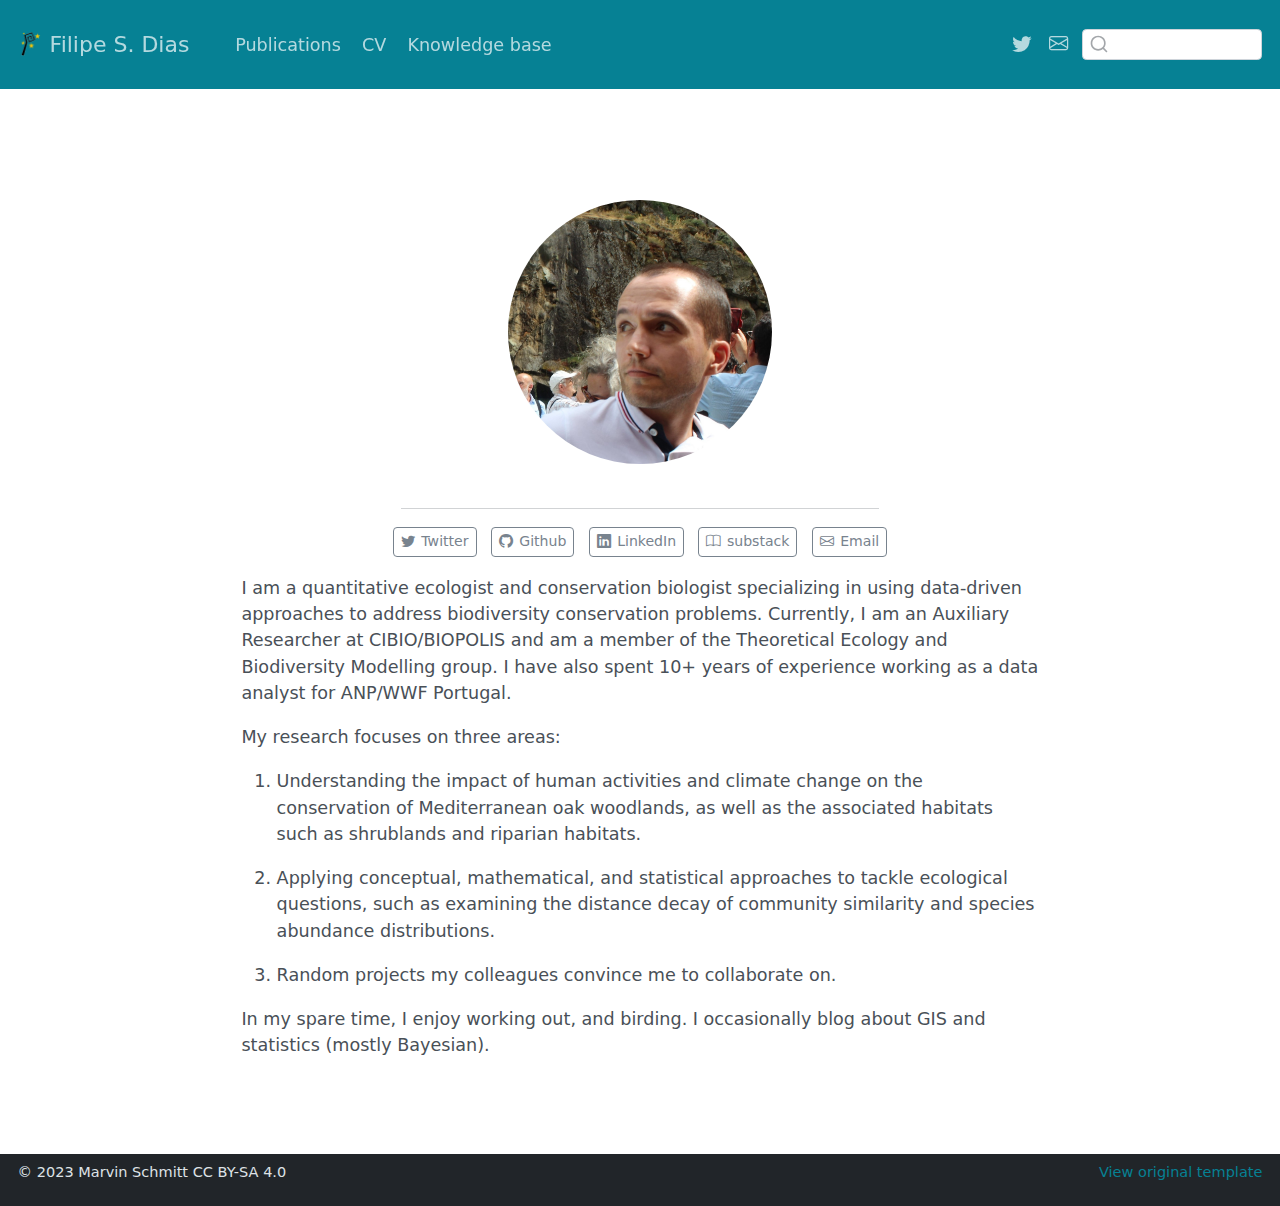
==== docs/index.html @ 43984ac6 "Add files via upload" ====
<!DOCTYPE html>
<html xmlns="http://www.w3.org/1999/xhtml" lang="en" xml:lang="en"><head>

<meta charset="utf-8">
<meta name="generator" content="quarto-1.3.450">

<meta name="viewport" content="width=device-width, initial-scale=1.0, user-scalable=yes">


<title>Filipe S. Dias</title>
<style>
code{white-space: pre-wrap;}
span.smallcaps{font-variant: small-caps;}
div.columns{display: flex; gap: min(4vw, 1.5em);}
div.column{flex: auto; overflow-x: auto;}
div.hanging-indent{margin-left: 1.5em; text-indent: -1.5em;}
ul.task-list{list-style: none;}
ul.task-list li input[type="checkbox"] {
  width: 0.8em;
  margin: 0 0.8em 0.2em -1em; /* quarto-specific, see https://github.com/quarto-dev/quarto-cli/issues/4556 */ 
  vertical-align: middle;
}
</style>


<script src="site_libs/quarto-nav/quarto-nav.js"></script>
<script src="site_libs/clipboard/clipboard.min.js"></script>
<script src="site_libs/quarto-search/autocomplete.umd.js"></script>
<script src="site_libs/quarto-search/fuse.min.js"></script>
<script src="site_libs/quarto-search/quarto-search.js"></script>
<meta name="quarto:offset" content="./">
<link href="./img/favicon.png" rel="icon" type="image/png">
<script src="site_libs/quarto-html/quarto.js"></script>
<script src="site_libs/quarto-html/popper.min.js"></script>
<script src="site_libs/quarto-html/tippy.umd.min.js"></script>
<link href="site_libs/quarto-html/tippy.css" rel="stylesheet">
<link href="site_libs/quarto-html/quarto-syntax-highlighting.css" rel="stylesheet" id="quarto-text-highlighting-styles">
<script src="site_libs/bootstrap/bootstrap.min.js"></script>
<link href="site_libs/bootstrap/bootstrap-icons.css" rel="stylesheet">
<link href="site_libs/bootstrap/bootstrap.min.css" rel="stylesheet" id="quarto-bootstrap" data-mode="light">
<script id="quarto-search-options" type="application/json">{
  "location": "navbar",
  "copy-button": false,
  "collapse-after": 3,
  "panel-placement": "end",
  "type": "textbox",
  "limit": 20,
  "language": {
    "search-no-results-text": "No results",
    "search-matching-documents-text": "matching documents",
    "search-copy-link-title": "Copy link to search",
    "search-hide-matches-text": "Hide additional matches",
    "search-more-match-text": "more match in this document",
    "search-more-matches-text": "more matches in this document",
    "search-clear-button-title": "Clear",
    "search-detached-cancel-button-title": "Cancel",
    "search-submit-button-title": "Submit",
    "search-label": "Search"
  }
}</script>


</head>

<body class="nav-fixed fullcontent">

<div id="quarto-search-results"></div>
  <header id="quarto-header" class="headroom fixed-top">
    <nav class="navbar navbar-expand-lg navbar-dark ">
      <div class="navbar-container container-fluid">
      <div class="navbar-brand-container">
    <a href="./index.html" class="navbar-brand navbar-brand-logo">
    <img src="./img/logo.png" alt="" class="navbar-logo">
    </a>
    <a class="navbar-brand" href="./index.html">
    <span class="navbar-title">Filipe S. Dias</span>
    </a>
  </div>
            <div id="quarto-search" class="" title="Search"></div>
          <button class="navbar-toggler" type="button" data-bs-toggle="collapse" data-bs-target="#navbarCollapse" aria-controls="navbarCollapse" aria-expanded="false" aria-label="Toggle navigation" onclick="if (window.quartoToggleHeadroom) { window.quartoToggleHeadroom(); }">
  <span class="navbar-toggler-icon"></span>
</button>
          <div class="collapse navbar-collapse" id="navbarCollapse">
            <ul class="navbar-nav navbar-nav-scroll me-auto">
  <li class="nav-item">
    <a class="nav-link" href="./publications/index_publications.html" rel="" target="">
 <span class="menu-text">Publications</span></a>
  </li>  
  <li class="nav-item">
    <a class="nav-link" href="./cv/index_cv.html" rel="" target="">
 <span class="menu-text">CV</span></a>
  </li>  
  <li class="nav-item">
    <a class="nav-link" href="./knowledge_base/index_kb.html" rel="" target="">
 <span class="menu-text">Knowledge base</span></a>
  </li>  
</ul>
            <ul class="navbar-nav navbar-nav-scroll ms-auto">
  <li class="nav-item compact">
    <a class="nav-link" href="https://twitter.com/fsdias8" rel="" target=""><i class="bi bi-twitter" role="img">
</i> 
 <span class="menu-text"></span></a>
  </li>  
  <li class="nav-item compact">
    <a class="nav-link" href="mailto:fsdias@gmx.com" rel="" target=""><i class="bi bi-envelope" role="img" aria-label="email">
</i> 
 <span class="menu-text"></span></a>
  </li>  
</ul>
            <div class="quarto-navbar-tools">
</div>
          </div> <!-- /navcollapse -->
      </div> <!-- /container-fluid -->
    </nav>
</header>
<!-- content -->
<div id="quarto-content" class="quarto-container page-columns page-rows-contents page-layout-article page-navbar">
<!-- sidebar -->
<!-- margin-sidebar -->
    
<!-- main -->
<main class="content" id="quarto-document-content">



<div class="quarto-about-jolla">
  <img src="img/profile.jpg" class="about-image
  round " style="height: 15em; width: 15em;">
 <div id="about-block">
</div> 
  <hr class="about-sep">
   <div class="about-links">
  <a href="https://twitter.com/fsdias8" class="about-link" rel="" target="">
    <i class="bi bi-twitter"></i>
     <span class="about-link-text">Twitter</span>
  </a>
  <a href="https://github.com/fsdias" class="about-link" rel="" target="">
    <i class="bi bi-github"></i>
     <span class="about-link-text">Github</span>
  </a>
  <a href="https://www.linkedin.com/in/filipe-dias-18063463/" class="about-link" rel="" target="">
    <i class="bi bi-linkedin"></i>
     <span class="about-link-text">LinkedIn</span>
  </a>
  <a href="https://filipesdias.substack.com/" class="about-link" rel="" target="">
    <i class="bi bi-book"></i>
     <span class="about-link-text">substack</span>
  </a>
  <a href="mailto:fsdias@gmx.com" class="about-link" rel="" target="">
    <i class="bi bi-envelope"></i>
     <span class="about-link-text">Email</span>
  </a>
</div>
</div>

<p>I am a quantitative ecologist and conservation biologist specializing in using data-driven approaches to address biodiversity conservation problems. Currently, I am an Auxiliary Researcher at CIBIO/BIOPOLIS and am a member of the Theoretical Ecology and Biodiversity Modelling group. I have also spent 10+ years of experience working as a data analyst for ANP/WWF Portugal.</p>
<p>My research focuses on three areas:</p>
<ol type="1">
<li><p>Understanding the impact of human activities and climate change on the conservation of Mediterranean oak woodlands, as well as the associated habitats such as shrublands and riparian habitats.</p></li>
<li><p>Applying conceptual, mathematical, and statistical approaches to tackle ecological questions, such as examining the distance decay of community similarity and species abundance distributions.</p></li>
<li><p>Random projects my colleagues convince me to collaborate on.</p></li>
</ol>
<p>In my spare time, I enjoy working out, and birding. I occasionally blog about GIS and statistics (mostly Bayesian).</p>




</main> <!-- /main -->
<script id="quarto-html-after-body" type="application/javascript">
window.document.addEventListener("DOMContentLoaded", function (event) {
  const toggleBodyColorMode = (bsSheetEl) => {
    const mode = bsSheetEl.getAttribute("data-mode");
    const bodyEl = window.document.querySelector("body");
    if (mode === "dark") {
      bodyEl.classList.add("quarto-dark");
      bodyEl.classList.remove("quarto-light");
    } else {
      bodyEl.classList.add("quarto-light");
      bodyEl.classList.remove("quarto-dark");
    }
  }
  const toggleBodyColorPrimary = () => {
    const bsSheetEl = window.document.querySelector("link#quarto-bootstrap");
    if (bsSheetEl) {
      toggleBodyColorMode(bsSheetEl);
    }
  }
  toggleBodyColorPrimary();  
  const isCodeAnnotation = (el) => {
    for (const clz of el.classList) {
      if (clz.startsWith('code-annotation-')) {                     
        return true;
      }
    }
    return false;
  }
  const clipboard = new window.ClipboardJS('.code-copy-button', {
    text: function(trigger) {
      const codeEl = trigger.previousElementSibling.cloneNode(true);
      for (const childEl of codeEl.children) {
        if (isCodeAnnotation(childEl)) {
          childEl.remove();
        }
      }
      return codeEl.innerText;
    }
  });
  clipboard.on('success', function(e) {
    // button target
    const button = e.trigger;
    // don't keep focus
    button.blur();
    // flash "checked"
    button.classList.add('code-copy-button-checked');
    var currentTitle = button.getAttribute("title");
    button.setAttribute("title", "Copied!");
    let tooltip;
    if (window.bootstrap) {
      button.setAttribute("data-bs-toggle", "tooltip");
      button.setAttribute("data-bs-placement", "left");
      button.setAttribute("data-bs-title", "Copied!");
      tooltip = new bootstrap.Tooltip(button, 
        { trigger: "manual", 
          customClass: "code-copy-button-tooltip",
          offset: [0, -8]});
      tooltip.show();    
    }
    setTimeout(function() {
      if (tooltip) {
        tooltip.hide();
        button.removeAttribute("data-bs-title");
        button.removeAttribute("data-bs-toggle");
        button.removeAttribute("data-bs-placement");
      }
      button.setAttribute("title", currentTitle);
      button.classList.remove('code-copy-button-checked');
    }, 1000);
    // clear code selection
    e.clearSelection();
  });
  function tippyHover(el, contentFn) {
    const config = {
      allowHTML: true,
      content: contentFn,
      maxWidth: 500,
      delay: 100,
      arrow: false,
      appendTo: function(el) {
          return el.parentElement;
      },
      interactive: true,
      interactiveBorder: 10,
      theme: 'quarto',
      placement: 'bottom-start'
    };
    window.tippy(el, config); 
  }
  const noterefs = window.document.querySelectorAll('a[role="doc-noteref"]');
  for (var i=0; i<noterefs.length; i++) {
    const ref = noterefs[i];
    tippyHover(ref, function() {
      // use id or data attribute instead here
      let href = ref.getAttribute('data-footnote-href') || ref.getAttribute('href');
      try { href = new URL(href).hash; } catch {}
      const id = href.replace(/^#\/?/, "");
      const note = window.document.getElementById(id);
      return note.innerHTML;
    });
  }
      let selectedAnnoteEl;
      const selectorForAnnotation = ( cell, annotation) => {
        let cellAttr = 'data-code-cell="' + cell + '"';
        let lineAttr = 'data-code-annotation="' +  annotation + '"';
        const selector = 'span[' + cellAttr + '][' + lineAttr + ']';
        return selector;
      }
      const selectCodeLines = (annoteEl) => {
        const doc = window.document;
        const targetCell = annoteEl.getAttribute("data-target-cell");
        const targetAnnotation = annoteEl.getAttribute("data-target-annotation");
        const annoteSpan = window.document.querySelector(selectorForAnnotation(targetCell, targetAnnotation));
        const lines = annoteSpan.getAttribute("data-code-lines").split(",");
        const lineIds = lines.map((line) => {
          return targetCell + "-" + line;
        })
        let top = null;
        let height = null;
        let parent = null;
        if (lineIds.length > 0) {
            //compute the position of the single el (top and bottom and make a div)
            const el = window.document.getElementById(lineIds[0]);
            top = el.offsetTop;
            height = el.offsetHeight;
            parent = el.parentElement.parentElement;
          if (lineIds.length > 1) {
            const lastEl = window.document.getElementById(lineIds[lineIds.length - 1]);
            const bottom = lastEl.offsetTop + lastEl.offsetHeight;
            height = bottom - top;
          }
          if (top !== null && height !== null && parent !== null) {
            // cook up a div (if necessary) and position it 
            let div = window.document.getElementById("code-annotation-line-highlight");
            if (div === null) {
              div = window.document.createElement("div");
              div.setAttribute("id", "code-annotation-line-highlight");
              div.style.position = 'absolute';
              parent.appendChild(div);
            }
            div.style.top = top - 2 + "px";
            div.style.height = height + 4 + "px";
            let gutterDiv = window.document.getElementById("code-annotation-line-highlight-gutter");
            if (gutterDiv === null) {
              gutterDiv = window.document.createElement("div");
              gutterDiv.setAttribute("id", "code-annotation-line-highlight-gutter");
              gutterDiv.style.position = 'absolute';
              const codeCell = window.document.getElementById(targetCell);
              const gutter = codeCell.querySelector('.code-annotation-gutter');
              gutter.appendChild(gutterDiv);
            }
            gutterDiv.style.top = top - 2 + "px";
            gutterDiv.style.height = height + 4 + "px";
          }
          selectedAnnoteEl = annoteEl;
        }
      };
      const unselectCodeLines = () => {
        const elementsIds = ["code-annotation-line-highlight", "code-annotation-line-highlight-gutter"];
        elementsIds.forEach((elId) => {
          const div = window.document.getElementById(elId);
          if (div) {
            div.remove();
          }
        });
        selectedAnnoteEl = undefined;
      };
      // Attach click handler to the DT
      const annoteDls = window.document.querySelectorAll('dt[data-target-cell]');
      for (const annoteDlNode of annoteDls) {
        annoteDlNode.addEventListener('click', (event) => {
          const clickedEl = event.target;
          if (clickedEl !== selectedAnnoteEl) {
            unselectCodeLines();
            const activeEl = window.document.querySelector('dt[data-target-cell].code-annotation-active');
            if (activeEl) {
              activeEl.classList.remove('code-annotation-active');
            }
            selectCodeLines(clickedEl);
            clickedEl.classList.add('code-annotation-active');
          } else {
            // Unselect the line
            unselectCodeLines();
            clickedEl.classList.remove('code-annotation-active');
          }
        });
      }
  const findCites = (el) => {
    const parentEl = el.parentElement;
    if (parentEl) {
      const cites = parentEl.dataset.cites;
      if (cites) {
        return {
          el,
          cites: cites.split(' ')
        };
      } else {
        return findCites(el.parentElement)
      }
    } else {
      return undefined;
    }
  };
  var bibliorefs = window.document.querySelectorAll('a[role="doc-biblioref"]');
  for (var i=0; i<bibliorefs.length; i++) {
    const ref = bibliorefs[i];
    const citeInfo = findCites(ref);
    if (citeInfo) {
      tippyHover(citeInfo.el, function() {
        var popup = window.document.createElement('div');
        citeInfo.cites.forEach(function(cite) {
          var citeDiv = window.document.createElement('div');
          citeDiv.classList.add('hanging-indent');
          citeDiv.classList.add('csl-entry');
          var biblioDiv = window.document.getElementById('ref-' + cite);
          if (biblioDiv) {
            citeDiv.innerHTML = biblioDiv.innerHTML;
          }
          popup.appendChild(citeDiv);
        });
        return popup.innerHTML;
      });
    }
  }
});
</script>
</div> <!-- /content -->
<footer class="footer">
  <div class="nav-footer">
    <div class="nav-footer-left"><span class="faux-block">© 2023 Marvin Schmitt CC BY-SA 4.0</span></div>   
    <div class="nav-footer-center">
      &nbsp;
    </div>
    <div class="nav-footer-right"><span class="faux-block"><a href="https://github.com/marvinschmitt/quarto-website-template/">View original template</a></span></div>
  </div>
</footer>



</body></html>
---- docs/site_libs/quarto-html/tippy.css ----
.tippy-box[data-animation=fade][data-state=hidden]{opacity:0}[data-tippy-root]{max-width:calc(100vw - 10px)}.tippy-box{position:relative;background-color:#333;color:#fff;border-radius:4px;font-size:14px;line-height:1.4;white-space:normal;outline:0;transition-property:transform,visibility,opacity}.tippy-box[data-placement^=top]>.tippy-arrow{bottom:0}.tippy-box[data-placement^=top]>.tippy-arrow:before{bottom:-7px;left:0;border-width:8px 8px 0;border-top-color:initial;transform-origin:center top}.tippy-box[data-placement^=bottom]>.tippy-arrow{top:0}.tippy-box[data-placement^=bottom]>.tippy-arrow:before{top:-7px;left:0;border-width:0 8px 8px;border-bottom-color:initial;transform-origin:center bottom}.tippy-box[data-placement^=left]>.tippy-arrow{right:0}.tippy-box[data-placement^=left]>.tippy-arrow:before{border-width:8px 0 8px 8px;border-left-color:initial;right:-7px;transform-origin:center left}.tippy-box[data-placement^=right]>.tippy-arrow{left:0}.tippy-box[data-placement^=right]>.tippy-arrow:before{left:-7px;border-width:8px 8px 8px 0;border-right-color:initial;transform-origin:center right}.tippy-box[data-inertia][data-state=visible]{transition-timing-function:cubic-bezier(.54,1.5,.38,1.11)}.tippy-arrow{width:16px;height:16px;color:#333}.tippy-arrow:before{content:"";position:absolute;border-color:transparent;border-style:solid}.tippy-content{position:relative;padding:5px 9px;z-index:1}
---- docs/site_libs/quarto-html/quarto-syntax-highlighting.css ----
/* quarto syntax highlight colors */
:root {
  --quarto-hl-ot-color: #003B4F;
  --quarto-hl-at-color: #657422;
  --quarto-hl-ss-color: #20794D;
  --quarto-hl-an-color: #5E5E5E;
  --quarto-hl-fu-color: #4758AB;
  --quarto-hl-st-color: #20794D;
  --quarto-hl-cf-color: #003B4F;
  --quarto-hl-op-color: #5E5E5E;
  --quarto-hl-er-color: #AD0000;
  --quarto-hl-bn-color: #AD0000;
  --quarto-hl-al-color: #AD0000;
  --quarto-hl-va-color: #111111;
  --quarto-hl-bu-color: inherit;
  --quarto-hl-ex-color: inherit;
  --quarto-hl-pp-color: #AD0000;
  --quarto-hl-in-color: #5E5E5E;
  --quarto-hl-vs-color: #20794D;
  --quarto-hl-wa-color: #5E5E5E;
  --quarto-hl-do-color: #5E5E5E;
  --quarto-hl-im-color: #00769E;
  --quarto-hl-ch-color: #20794D;
  --quarto-hl-dt-color: #AD0000;
  --quarto-hl-fl-color: #AD0000;
  --quarto-hl-co-color: #5E5E5E;
  --quarto-hl-cv-color: #5E5E5E;
  --quarto-hl-cn-color: #8f5902;
  --quarto-hl-sc-color: #5E5E5E;
  --quarto-hl-dv-color: #AD0000;
  --quarto-hl-kw-color: #003B4F;
}

/* other quarto variables */
:root {
  --quarto-font-monospace: SFMono-Regular, Menlo, Monaco, Consolas, "Liberation Mono", "Courier New", monospace;
}

pre > code.sourceCode > span {
  color: #003B4F;
}

code span {
  color: #003B4F;
}

code.sourceCode > span {
  color: #003B4F;
}

div.sourceCode,
div.sourceCode pre.sourceCode {
  color: #003B4F;
}

code span.ot {
  color: #003B4F;
  font-style: inherit;
}

code span.at {
  color: #657422;
  font-style: inherit;
}

code span.ss {
  color: #20794D;
  font-style: inherit;
}

code span.an {
  color: #5E5E5E;
  font-style: inherit;
}

code span.fu {
  color: #4758AB;
  font-style: inherit;
}

code span.st {
  color: #20794D;
  font-style: inherit;
}

code span.cf {
  color: #003B4F;
  font-style: inherit;
}

code span.op {
  color: #5E5E5E;
  font-style: inherit;
}

code span.er {
  color: #AD0000;
  font-style: inherit;
}

code span.bn {
  color: #AD0000;
  font-style: inherit;
}

code span.al {
  color: #AD0000;
  font-style: inherit;
}

code span.va {
  color: #111111;
  font-style: inherit;
}

code span.bu {
  font-style: inherit;
}

code span.ex {
  font-style: inherit;
}

code span.pp {
  color: #AD0000;
  font-style: inherit;
}

code span.in {
  color: #5E5E5E;
  font-style: inherit;
}

code span.vs {
  color: #20794D;
  font-style: inherit;
}

code span.wa {
  color: #5E5E5E;
  font-style: italic;
}

code span.do {
  color: #5E5E5E;
  font-style: italic;
}

code span.im {
  color: #00769E;
  font-style: inherit;
}

code span.ch {
  color: #20794D;
  font-style: inherit;
}

code span.dt {
  color: #AD0000;
  font-style: inherit;
}

code span.fl {
  color: #AD0000;
  font-style: inherit;
}

code span.co {
  color: #5E5E5E;
  font-style: inherit;
}

code span.cv {
  color: #5E5E5E;
  font-style: italic;
}

code span.cn {
  color: #8f5902;
  font-style: inherit;
}

code span.sc {
  color: #5E5E5E;
  font-style: inherit;
}

code span.dv {
  color: #AD0000;
  font-style: inherit;
}

code span.kw {
  color: #003B4F;
  font-style: inherit;
}

.prevent-inlining {
  content: "</";
}

/*# sourceMappingURL=debc5d5d77c3f9108843748ff7464032.css.map */
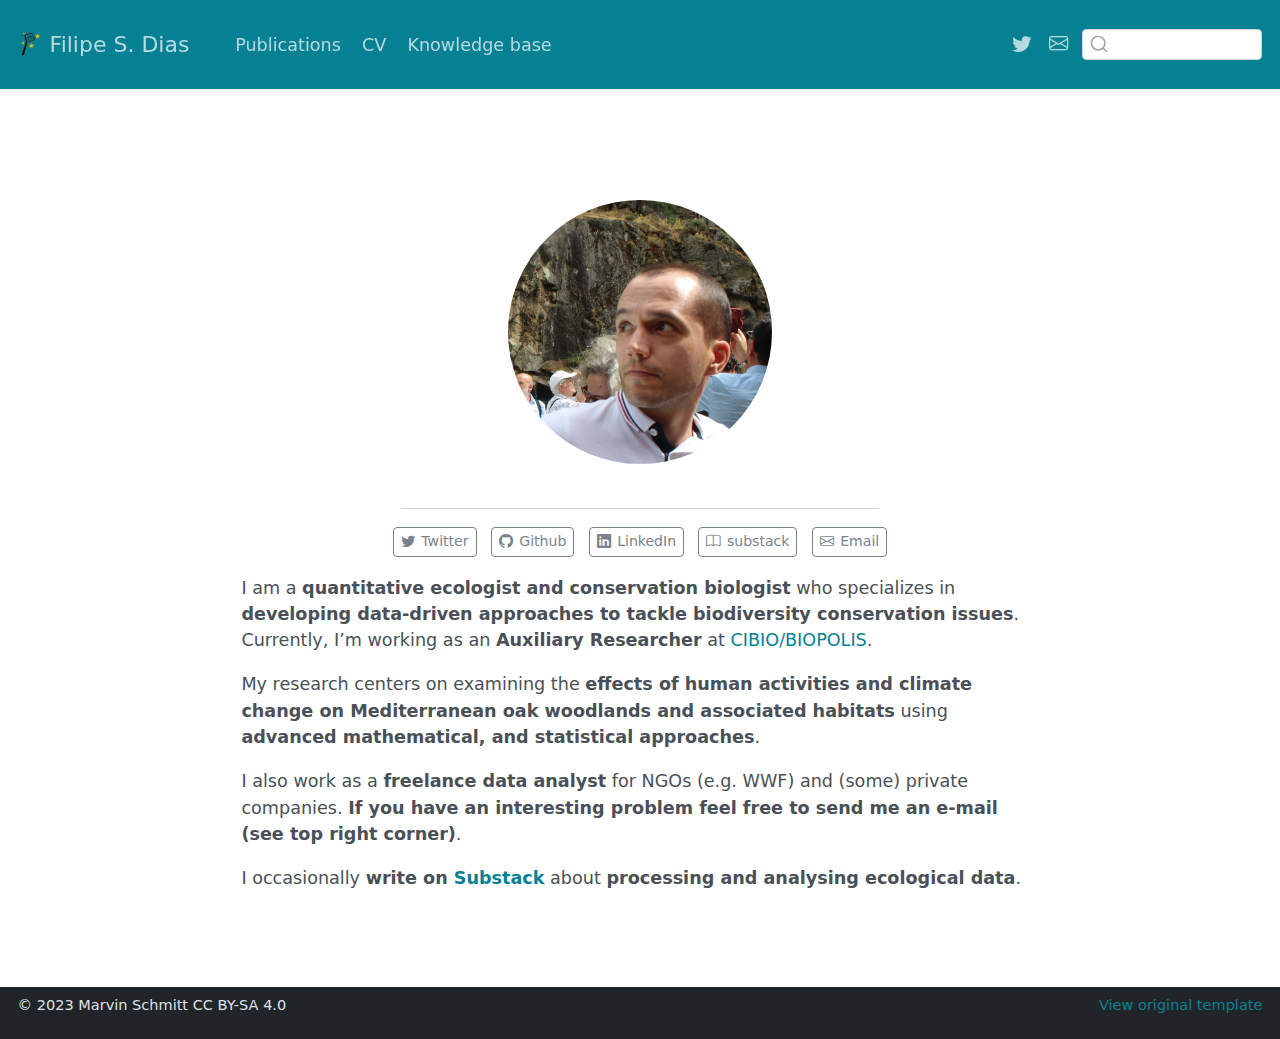
==== commit b4b21163: "Add files via upload" ====
--- a/docs/index.html
+++ b/docs/index.html
@@ -87,7 +87,7 @@
  <span class="menu-text">Publications</span></a>
   </li>  
   <li class="nav-item">
-    <a class="nav-link" href="./cv/index_cv.html" rel="" target="">
+    <a class="nav-link" href="./cv/index.html" rel="" target="">
  <span class="menu-text">CV</span></a>
   </li>  
   <li class="nav-item">
@@ -153,14 +153,10 @@
 </div>
 </div>
 
-<p>I am a quantitative ecologist and conservation biologist specializing in using data-driven approaches to address biodiversity conservation problems. Currently, I am an Auxiliary Researcher at CIBIO/BIOPOLIS and am a member of the Theoretical Ecology and Biodiversity Modelling group. I have also spent 10+ years of experience working as a data analyst for ANP/WWF Portugal.</p>
-<p>My research focuses on three areas:</p>
-<ol type="1">
-<li><p>Understanding the impact of human activities and climate change on the conservation of Mediterranean oak woodlands, as well as the associated habitats such as shrublands and riparian habitats.</p></li>
-<li><p>Applying conceptual, mathematical, and statistical approaches to tackle ecological questions, such as examining the distance decay of community similarity and species abundance distributions.</p></li>
-<li><p>Random projects my colleagues convince me to collaborate on.</p></li>
-</ol>
-<p>In my spare time, I enjoy working out, and birding. I occasionally blog about GIS and statistics (mostly Bayesian).</p>
+<p>I am a <strong>quantitative ecologist and conservation biologist</strong> who specializes in <strong>developing data-driven approaches to tackle biodiversity conservation issues</strong>. Currently, I’m working as an <strong>Auxiliary Researcher</strong> at <a href="https://www.biopolis.pt/en/">CIBIO/BIOPOLIS</a>.</p>
+<p>My research centers on examining the <strong>effects of human activities and climate change on Mediterranean oak woodlands and associated habitats</strong> using <strong>advanced mathematical, and statistical approaches</strong>.</p>
+<p>I also work as a <strong>freelance data analyst</strong> for NGOs (e.g.&nbsp;WWF) and (some) private companies. <strong>If you have an interesting problem feel free to send me an e-mail (see top right corner)</strong>.</p>
+<p>I occasionally <strong>write on <a href="https://filipesdias.substack.com/">Substack</a></strong> about <strong>processing and analysing ecological data</strong>.</p>
 
 
 
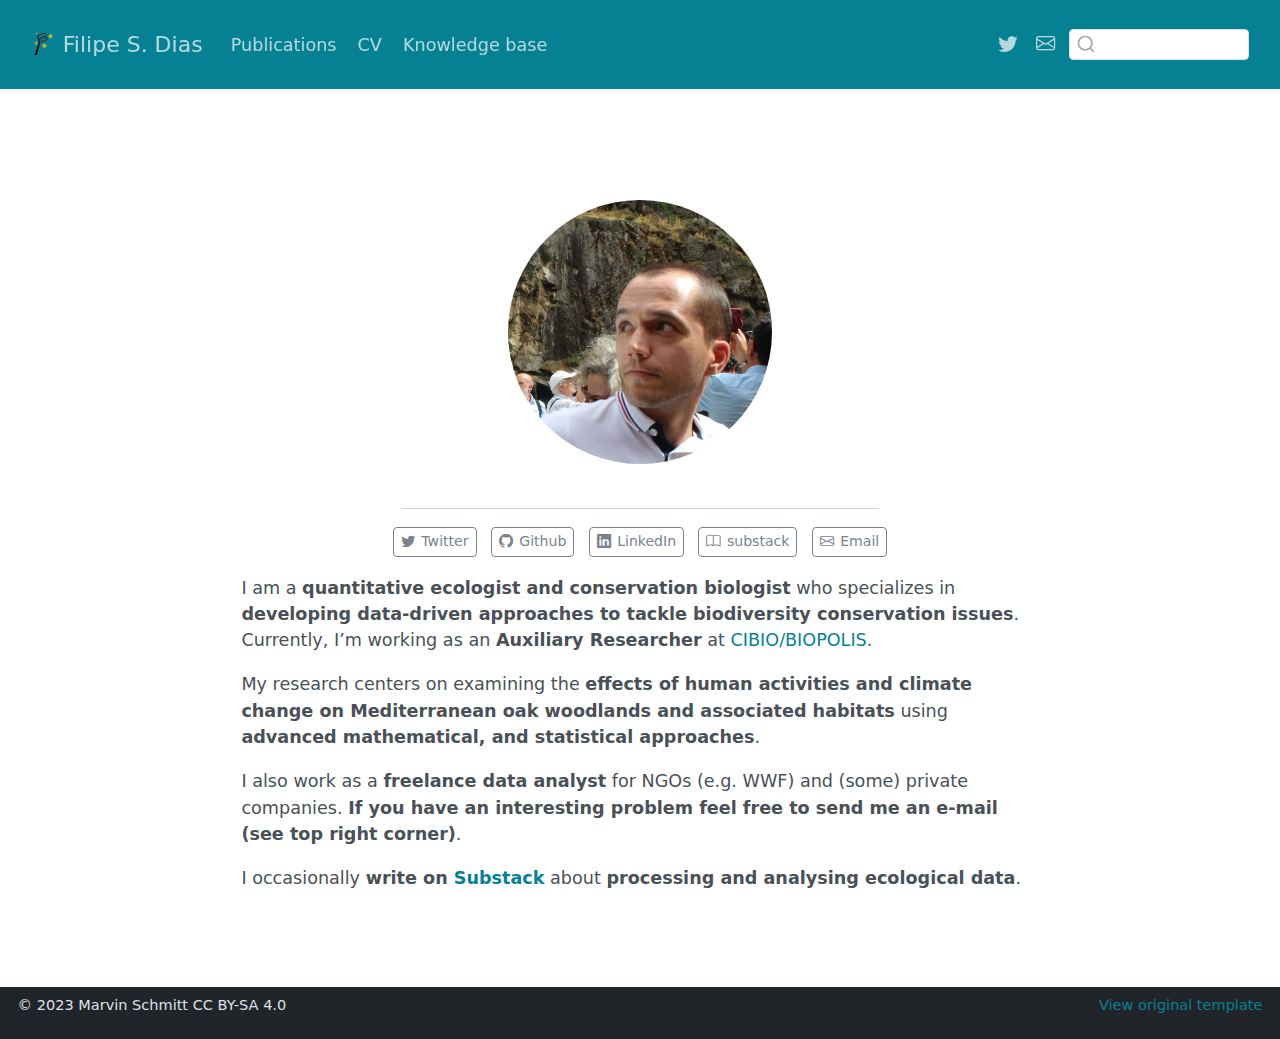
==== commit 68cf0605: "Add files via upload" ====
--- a/docs/index.html
+++ b/docs/index.html
@@ -2,7 +2,7 @@
 <html xmlns="http://www.w3.org/1999/xhtml" lang="en" xml:lang="en"><head>
 
 <meta charset="utf-8">
-<meta name="generator" content="quarto-1.3.450">
+<meta name="generator" content="quarto-1.4.542">
 
 <meta name="viewport" content="width=device-width, initial-scale=1.0, user-scalable=yes">
 
@@ -44,7 +44,12 @@
   "collapse-after": 3,
   "panel-placement": "end",
   "type": "textbox",
-  "limit": 20,
+  "limit": 50,
+  "keyboard-shortcut": [
+    "f",
+    "/",
+    "s"
+  ],
   "language": {
     "search-no-results-text": "No results",
     "search-matching-documents-text": "matching documents",
@@ -53,6 +58,7 @@
     "search-more-match-text": "more match in this document",
     "search-more-matches-text": "more matches in this document",
     "search-clear-button-title": "Clear",
+    "search-text-placeholder": "",
     "search-detached-cancel-button-title": "Cancel",
     "search-submit-button-title": "Submit",
     "search-label": "Search"
@@ -66,9 +72,9 @@
 
 <div id="quarto-search-results"></div>
   <header id="quarto-header" class="headroom fixed-top">
-    <nav class="navbar navbar-expand-lg navbar-dark ">
+    <nav class="navbar navbar-expand-lg " data-bs-theme="dark">
       <div class="navbar-container container-fluid">
-      <div class="navbar-brand-container">
+      <div class="navbar-brand-container mx-auto">
     <a href="./index.html" class="navbar-brand navbar-brand-logo">
     <img src="./img/logo.png" alt="" class="navbar-logo">
     </a>
@@ -83,33 +89,33 @@
           <div class="collapse navbar-collapse" id="navbarCollapse">
             <ul class="navbar-nav navbar-nav-scroll me-auto">
   <li class="nav-item">
-    <a class="nav-link" href="./publications/index_publications.html" rel="" target="">
- <span class="menu-text">Publications</span></a>
+    <a class="nav-link" href="./publications/index_publications.html"> 
+<span class="menu-text">Publications</span></a>
   </li>  
   <li class="nav-item">
-    <a class="nav-link" href="./cv/index.html" rel="" target="">
- <span class="menu-text">CV</span></a>
+    <a class="nav-link" href="./cv/index.html"> 
+<span class="menu-text">CV</span></a>
   </li>  
   <li class="nav-item">
-    <a class="nav-link" href="./knowledge_base/index_kb.html" rel="" target="">
- <span class="menu-text">Knowledge base</span></a>
+    <a class="nav-link" href="./knowledge_base/index_kb.html"> 
+<span class="menu-text">Knowledge base</span></a>
   </li>  
 </ul>
             <ul class="navbar-nav navbar-nav-scroll ms-auto">
   <li class="nav-item compact">
-    <a class="nav-link" href="https://twitter.com/fsdias8" rel="" target=""><i class="bi bi-twitter" role="img">
+    <a class="nav-link" href="https://twitter.com/fsdias8"> <i class="bi bi-twitter" role="img">
 </i> 
- <span class="menu-text"></span></a>
+<span class="menu-text"></span></a>
   </li>  
   <li class="nav-item compact">
-    <a class="nav-link" href="mailto:fsdias@gmx.com" rel="" target=""><i class="bi bi-envelope" role="img" aria-label="email">
+    <a class="nav-link" href="mailto:fsdias@gmx.com"> <i class="bi bi-envelope" role="img" aria-label="email">
 </i> 
- <span class="menu-text"></span></a>
+<span class="menu-text"></span></a>
   </li>  
 </ul>
-            <div class="quarto-navbar-tools">
+          </div> <!-- /navcollapse -->
+          <div class="quarto-navbar-tools">
 </div>
-          </div> <!-- /navcollapse -->
       </div> <!-- /container-fluid -->
     </nav>
 </header>
@@ -123,7 +129,8 @@
 
 
 
-<div class="quarto-about-jolla">
+
+<div class="quarto-about-jolla content">
   <img src="img/profile.jpg" class="about-image
   round " style="height: 15em; width: 15em;">
  <div id="about-block">
@@ -234,10 +241,9 @@
     // clear code selection
     e.clearSelection();
   });
-  function tippyHover(el, contentFn) {
+  function tippyHover(el, contentFn, onTriggerFn, onUntriggerFn) {
     const config = {
       allowHTML: true,
-      content: contentFn,
       maxWidth: 500,
       delay: 100,
       arrow: false,
@@ -247,8 +253,17 @@
       interactive: true,
       interactiveBorder: 10,
       theme: 'quarto',
-      placement: 'bottom-start'
+      placement: 'bottom-start',
     };
+    if (contentFn) {
+      config.content = contentFn;
+    }
+    if (onTriggerFn) {
+      config.onTrigger = onTriggerFn;
+    }
+    if (onUntriggerFn) {
+      config.onUntrigger = onUntriggerFn;
+    }
     window.tippy(el, config); 
   }
   const noterefs = window.document.querySelectorAll('a[role="doc-noteref"]');
@@ -261,6 +276,120 @@
       const id = href.replace(/^#\/?/, "");
       const note = window.document.getElementById(id);
       return note.innerHTML;
+    });
+  }
+  const xrefs = window.document.querySelectorAll('a.quarto-xref');
+  const processXRef = (id, note) => {
+    // Strip column container classes
+    const stripColumnClz = (el) => {
+      el.classList.remove("page-full", "page-columns");
+      if (el.children) {
+        for (const child of el.children) {
+          stripColumnClz(child);
+        }
+      }
+    }
+    stripColumnClz(note)
+    if (id === null || id.startsWith('sec-')) {
+      // Special case sections, only their first couple elements
+      const container = document.createElement("div");
+      if (note.children && note.children.length > 2) {
+        container.appendChild(note.children[0].cloneNode(true));
+        for (let i = 1; i < note.children.length; i++) {
+          const child = note.children[i];
+          if (child.tagName === "P" && child.innerText === "") {
+            continue;
+          } else {
+            container.appendChild(child.cloneNode(true));
+            break;
+          }
+        }
+        if (window.Quarto?.typesetMath) {
+          window.Quarto.typesetMath(container);
+        }
+        return container.innerHTML
+      } else {
+        if (window.Quarto?.typesetMath) {
+          window.Quarto.typesetMath(note);
+        }
+        return note.innerHTML;
+      }
+    } else {
+      // Remove any anchor links if they are present
+      const anchorLink = note.querySelector('a.anchorjs-link');
+      if (anchorLink) {
+        anchorLink.remove();
+      }
+      if (window.Quarto?.typesetMath) {
+        window.Quarto.typesetMath(note);
+      }
+      return note.innerHTML;
+    }
+  }
+  for (var i=0; i<xrefs.length; i++) {
+    const xref = xrefs[i];
+    tippyHover(xref, undefined, function(instance) {
+      instance.disable();
+      let url = xref.getAttribute('href');
+      let hash = undefined; 
+      if (url.startsWith('#')) {
+        hash = url;
+      } else {
+        try { hash = new URL(url).hash; } catch {}
+      }
+      if (hash) {
+        const id = hash.replace(/^#\/?/, "");
+        const note = window.document.getElementById(id);
+        if (note !== null) {
+          try {
+            const html = processXRef(id, note.cloneNode(true));
+            instance.setContent(html);
+          } finally {
+            instance.enable();
+            instance.show();
+          }
+        } else {
+          // See if we can fetch this
+          fetch(url.split('#')[0])
+          .then(res => res.text())
+          .then(html => {
+            const parser = new DOMParser();
+            const htmlDoc = parser.parseFromString(html, "text/html");
+            const note = htmlDoc.getElementById(id);
+            if (note !== null) {
+              const html = processXRef(id, note);
+              instance.setContent(html);
+            } 
+          }).finally(() => {
+            instance.enable();
+            instance.show();
+          });
+        }
+      } else {
+        // See if we can fetch a full url (with no hash to target)
+        // This is a special case and we should probably do some content thinning / targeting
+        fetch(url)
+        .then(res => res.text())
+        .then(html => {
+          const parser = new DOMParser();
+          const htmlDoc = parser.parseFromString(html, "text/html");
+          const note = htmlDoc.querySelector('main.content');
+          if (note !== null) {
+            // This should only happen for chapter cross references
+            // (since there is no id in the URL)
+            // remove the first header
+            if (note.children.length > 0 && note.children[0].tagName === "HEADER") {
+              note.children[0].remove();
+            }
+            const html = processXRef(null, note);
+            instance.setContent(html);
+          } 
+        }).finally(() => {
+          instance.enable();
+          instance.show();
+        });
+      }
+    }, function(instance) {
     });
   }
       let selectedAnnoteEl;
@@ -304,6 +433,7 @@
             }
             div.style.top = top - 2 + "px";
             div.style.height = height + 4 + "px";
+            div.style.left = 0;
             let gutterDiv = window.document.getElementById("code-annotation-line-highlight-gutter");
             if (gutterDiv === null) {
               gutterDiv = window.document.createElement("div");
@@ -329,6 +459,32 @@
         });
         selectedAnnoteEl = undefined;
       };
+        // Handle positioning of the toggle
+    window.addEventListener(
+      "resize",
+      throttle(() => {
+        elRect = undefined;
+        if (selectedAnnoteEl) {
+          selectCodeLines(selectedAnnoteEl);
+        }
+      }, 10)
+    );
+    function throttle(fn, ms) {
+    let throttle = false;
+    let timer;
+      return (...args) => {
+        if(!throttle) { // first call gets through
+            fn.apply(this, args);
+            throttle = true;
+        } else { // all the others get throttled
+            if(timer) clearTimeout(timer); // cancel #2
+            timer = setTimeout(() => {
+              fn.apply(this, args);
+              timer = throttle = false;
+            }, ms);
+        }
+      };
+    }
       // Attach click handler to the DT
       const annoteDls = window.document.querySelectorAll('dt[data-target-cell]');
       for (const annoteDlNode of annoteDls) {
@@ -391,14 +547,19 @@
 </div> <!-- /content -->
 <footer class="footer">
   <div class="nav-footer">
-    <div class="nav-footer-left"><span class="faux-block">© 2023 Marvin Schmitt CC BY-SA 4.0</span></div>   
+    <div class="nav-footer-left">
+<p><span class="faux-block">© 2023 Marvin Schmitt CC BY-SA 4.0</span></p>
+</div>   
     <div class="nav-footer-center">
       &nbsp;
     </div>
-    <div class="nav-footer-right"><span class="faux-block"><a href="https://github.com/marvinschmitt/quarto-website-template/">View original template</a></span></div>
+    <div class="nav-footer-right">
+<p><span class="faux-block"><a href="https://github.com/marvinschmitt/quarto-website-template/">View original template</a></span></p>
+</div>
   </div>
 </footer>
 
 
 
+
 </body></html>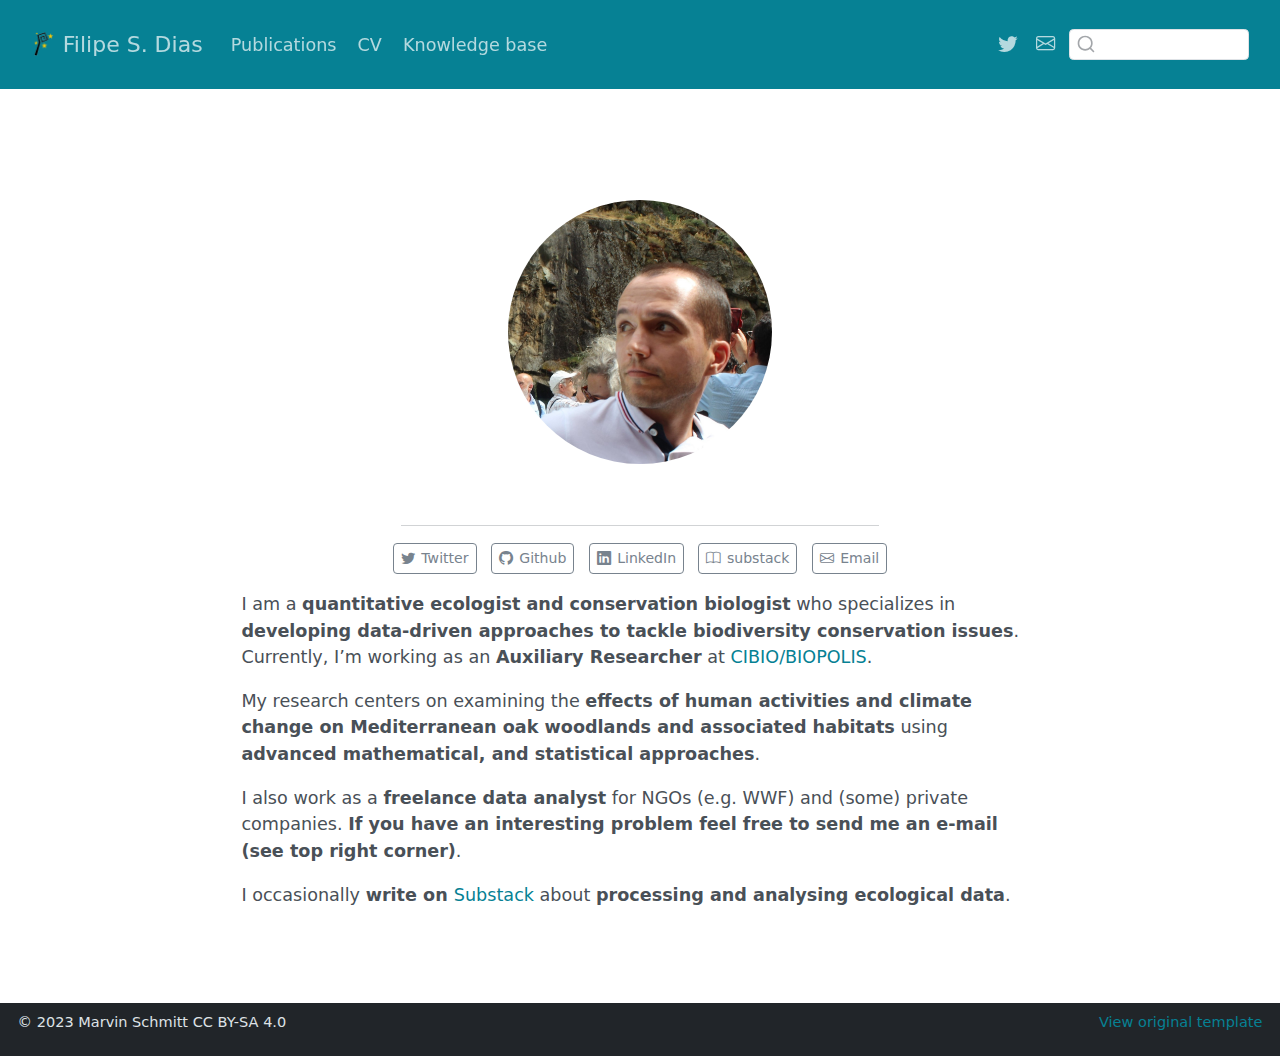
==== commit 561d03f8: "Add files via upload" ====
--- a/docs/index.html
+++ b/docs/index.html
@@ -2,7 +2,7 @@
 <html xmlns="http://www.w3.org/1999/xhtml" lang="en" xml:lang="en"><head>
 
 <meta charset="utf-8">
-<meta name="generator" content="quarto-1.4.542">
+<meta name="generator" content="quarto-1.6.37">
 
 <meta name="viewport" content="width=device-width, initial-scale=1.0, user-scalable=yes">
 
@@ -34,10 +34,10 @@
 <script src="site_libs/quarto-html/popper.min.js"></script>
 <script src="site_libs/quarto-html/tippy.umd.min.js"></script>
 <link href="site_libs/quarto-html/tippy.css" rel="stylesheet">
-<link href="site_libs/quarto-html/quarto-syntax-highlighting.css" rel="stylesheet" id="quarto-text-highlighting-styles">
+<link href="site_libs/quarto-html/quarto-syntax-highlighting-29e2c20b02301cfff04dc8050bf30c7e.css" rel="stylesheet" id="quarto-text-highlighting-styles">
 <script src="site_libs/bootstrap/bootstrap.min.js"></script>
 <link href="site_libs/bootstrap/bootstrap-icons.css" rel="stylesheet">
-<link href="site_libs/bootstrap/bootstrap.min.css" rel="stylesheet" id="quarto-bootstrap" data-mode="light">
+<link href="site_libs/bootstrap/bootstrap-8e9271769cf6393f11c89a7962dbcab8.min.css" rel="stylesheet" append-hash="true" id="quarto-bootstrap" data-mode="light">
 <script id="quarto-search-options" type="application/json">{
   "location": "navbar",
   "copy-button": false,
@@ -83,7 +83,7 @@
     </a>
   </div>
             <div id="quarto-search" class="" title="Search"></div>
-          <button class="navbar-toggler" type="button" data-bs-toggle="collapse" data-bs-target="#navbarCollapse" aria-controls="navbarCollapse" aria-expanded="false" aria-label="Toggle navigation" onclick="if (window.quartoToggleHeadroom) { window.quartoToggleHeadroom(); }">
+          <button class="navbar-toggler" type="button" data-bs-toggle="collapse" data-bs-target="#navbarCollapse" aria-controls="navbarCollapse" role="menu" aria-expanded="false" aria-label="Toggle navigation" onclick="if (window.quartoToggleHeadroom) { window.quartoToggleHeadroom(); }">
   <span class="navbar-toggler-icon"></span>
 </button>
           <div class="collapse navbar-collapse" id="navbarCollapse">
@@ -114,7 +114,7 @@
   </li>  
 </ul>
           </div> <!-- /navcollapse -->
-          <div class="quarto-navbar-tools">
+            <div class="quarto-navbar-tools">
 </div>
       </div> <!-- /container-fluid -->
     </nav>
@@ -130,10 +130,10 @@
 
 
 
-<div class="quarto-about-jolla content">
+<div class="quarto-about-jolla">
   <img src="img/profile.jpg" class="about-image
   round " style="height: 15em; width: 15em;">
- <div id="about-block">
+ <header id="title-block-header" class="quarto-title-block"></header><div id="about-block">
 </div> 
   <hr class="about-sep">
    <div class="about-links">
@@ -149,7 +149,7 @@
     <i class="bi bi-linkedin"></i>
      <span class="about-link-text">LinkedIn</span>
   </a>
-  <a href="https://filipesdias.substack.com/" class="about-link" rel="" target="">
+  <a href="https://fsdias.substack.com//" class="about-link" rel="" target="">
     <i class="bi bi-book"></i>
      <span class="about-link-text">substack</span>
   </a>
@@ -163,7 +163,7 @@
 <p>I am a <strong>quantitative ecologist and conservation biologist</strong> who specializes in <strong>developing data-driven approaches to tackle biodiversity conservation issues</strong>. Currently, I’m working as an <strong>Auxiliary Researcher</strong> at <a href="https://www.biopolis.pt/en/">CIBIO/BIOPOLIS</a>.</p>
 <p>My research centers on examining the <strong>effects of human activities and climate change on Mediterranean oak woodlands and associated habitats</strong> using <strong>advanced mathematical, and statistical approaches</strong>.</p>
 <p>I also work as a <strong>freelance data analyst</strong> for NGOs (e.g.&nbsp;WWF) and (some) private companies. <strong>If you have an interesting problem feel free to send me an e-mail (see top right corner)</strong>.</p>
-<p>I occasionally <strong>write on <a href="https://filipesdias.substack.com/">Substack</a></strong> about <strong>processing and analysing ecological data</strong>.</p>
+<p>I occasionally <strong>write on <a href="https://fsdias.substack.com/">Substack</a></strong> about <strong>processing and analysing ecological data</strong>.</p>
 
 
 
@@ -197,18 +197,7 @@
     }
     return false;
   }
-  const clipboard = new window.ClipboardJS('.code-copy-button', {
-    text: function(trigger) {
-      const codeEl = trigger.previousElementSibling.cloneNode(true);
-      for (const childEl of codeEl.children) {
-        if (isCodeAnnotation(childEl)) {
-          childEl.remove();
-        }
-      }
-      return codeEl.innerText;
-    }
-  });
-  clipboard.on('success', function(e) {
+  const onCopySuccess = function(e) {
     // button target
     const button = e.trigger;
     // don't keep focus
@@ -240,7 +229,45 @@
     }, 1000);
     // clear code selection
     e.clearSelection();
+  }
+  const getTextToCopy = function(trigger) {
+      const codeEl = trigger.previousElementSibling.cloneNode(true);
+      for (const childEl of codeEl.children) {
+        if (isCodeAnnotation(childEl)) {
+          childEl.remove();
+        }
+      }
+      return codeEl.innerText;
+  }
+  const clipboard = new window.ClipboardJS('.code-copy-button:not([data-in-quarto-modal])', {
+    text: getTextToCopy
   });
+  clipboard.on('success', onCopySuccess);
+  if (window.document.getElementById('quarto-embedded-source-code-modal')) {
+    const clipboardModal = new window.ClipboardJS('.code-copy-button[data-in-quarto-modal]', {
+      text: getTextToCopy,
+      container: window.document.getElementById('quarto-embedded-source-code-modal')
+    });
+    clipboardModal.on('success', onCopySuccess);
+  }
+    var localhostRegex = new RegExp(/^(?:http|https):\/\/localhost\:?[0-9]*\//);
+    var mailtoRegex = new RegExp(/^mailto:/);
+      var filterRegex = new RegExp('/' + window.location.host + '/');
+    var isInternal = (href) => {
+        return filterRegex.test(href) || localhostRegex.test(href) || mailtoRegex.test(href);
+    }
+    // Inspect non-navigation links and adorn them if external
+ 	var links = window.document.querySelectorAll('a[href]:not(.nav-link):not(.navbar-brand):not(.toc-action):not(.sidebar-link):not(.sidebar-item-toggle):not(.pagination-link):not(.no-external):not([aria-hidden]):not(.dropdown-item):not(.quarto-navigation-tool):not(.about-link)');
+    for (var i=0; i<links.length; i++) {
+      const link = links[i];
+      if (!isInternal(link.href)) {
+        // undo the damage that might have been done by quarto-nav.js in the case of
+        // links that we want to consider external
+        if (link.dataset.originalHref !== undefined) {
+          link.href = link.dataset.originalHref;
+        }
+      }
+    }
   function tippyHover(el, contentFn, onTriggerFn, onUntriggerFn) {
     const config = {
       allowHTML: true,
@@ -275,7 +302,11 @@
       try { href = new URL(href).hash; } catch {}
       const id = href.replace(/^#\/?/, "");
       const note = window.document.getElementById(id);
-      return note.innerHTML;
+      if (note) {
+        return note.innerHTML;
+      } else {
+        return "";
+      }
     });
   }
   const xrefs = window.document.querySelectorAll('a.quarto-xref');
@@ -323,7 +354,11 @@
       if (window.Quarto?.typesetMath) {
         window.Quarto.typesetMath(note);
       }
-      return note.innerHTML;
+      if (note.classList.contains("callout")) {
+        return note.outerHTML;
+      } else {
+        return note.innerHTML;
+      }
     }
   }
   for (var i=0; i<xrefs.length; i++) {
--- a/docs/site_libs/quarto-html/quarto-syntax-highlighting-29e2c20b02301cfff04dc8050bf30c7e.css
+++ b/docs/site_libs/quarto-html/quarto-syntax-highlighting-29e2c20b02301cfff04dc8050bf30c7e.css
@@ -0,0 +1,205 @@
+/* quarto syntax highlight colors */
+:root {
+  --quarto-hl-ot-color: #003B4F;
+  --quarto-hl-at-color: #657422;
+  --quarto-hl-ss-color: #20794D;
+  --quarto-hl-an-color: #5E5E5E;
+  --quarto-hl-fu-color: #4758AB;
+  --quarto-hl-st-color: #20794D;
+  --quarto-hl-cf-color: #003B4F;
+  --quarto-hl-op-color: #5E5E5E;
+  --quarto-hl-er-color: #AD0000;
+  --quarto-hl-bn-color: #AD0000;
+  --quarto-hl-al-color: #AD0000;
+  --quarto-hl-va-color: #111111;
+  --quarto-hl-bu-color: inherit;
+  --quarto-hl-ex-color: inherit;
+  --quarto-hl-pp-color: #AD0000;
+  --quarto-hl-in-color: #5E5E5E;
+  --quarto-hl-vs-color: #20794D;
+  --quarto-hl-wa-color: #5E5E5E;
+  --quarto-hl-do-color: #5E5E5E;
+  --quarto-hl-im-color: #00769E;
+  --quarto-hl-ch-color: #20794D;
+  --quarto-hl-dt-color: #AD0000;
+  --quarto-hl-fl-color: #AD0000;
+  --quarto-hl-co-color: #5E5E5E;
+  --quarto-hl-cv-color: #5E5E5E;
+  --quarto-hl-cn-color: #8f5902;
+  --quarto-hl-sc-color: #5E5E5E;
+  --quarto-hl-dv-color: #AD0000;
+  --quarto-hl-kw-color: #003B4F;
+}
+
+/* other quarto variables */
+:root {
+  --quarto-font-monospace: SFMono-Regular, Menlo, Monaco, Consolas, "Liberation Mono", "Courier New", monospace;
+}
+
+pre > code.sourceCode > span {
+  color: #003B4F;
+}
+
+code span {
+  color: #003B4F;
+}
+
+code.sourceCode > span {
+  color: #003B4F;
+}
+
+div.sourceCode,
+div.sourceCode pre.sourceCode {
+  color: #003B4F;
+}
+
+code span.ot {
+  color: #003B4F;
+  font-style: inherit;
+}
+
+code span.at {
+  color: #657422;
+  font-style: inherit;
+}
+
+code span.ss {
+  color: #20794D;
+  font-style: inherit;
+}
+
+code span.an {
+  color: #5E5E5E;
+  font-style: inherit;
+}
+
+code span.fu {
+  color: #4758AB;
+  font-style: inherit;
+}
+
+code span.st {
+  color: #20794D;
+  font-style: inherit;
+}
+
+code span.cf {
+  color: #003B4F;
+  font-weight: bold;
+  font-style: inherit;
+}
+
+code span.op {
+  color: #5E5E5E;
+  font-style: inherit;
+}
+
+code span.er {
+  color: #AD0000;
+  font-style: inherit;
+}
+
+code span.bn {
+  color: #AD0000;
+  font-style: inherit;
+}
+
+code span.al {
+  color: #AD0000;
+  font-style: inherit;
+}
+
+code span.va {
+  color: #111111;
+  font-style: inherit;
+}
+
+code span.bu {
+  font-style: inherit;
+}
+
+code span.ex {
+  font-style: inherit;
+}
+
+code span.pp {
+  color: #AD0000;
+  font-style: inherit;
+}
+
+code span.in {
+  color: #5E5E5E;
+  font-style: inherit;
+}
+
+code span.vs {
+  color: #20794D;
+  font-style: inherit;
+}
+
+code span.wa {
+  color: #5E5E5E;
+  font-style: italic;
+}
+
+code span.do {
+  color: #5E5E5E;
+  font-style: italic;
+}
+
+code span.im {
+  color: #00769E;
+  font-style: inherit;
+}
+
+code span.ch {
+  color: #20794D;
+  font-style: inherit;
+}
+
+code span.dt {
+  color: #AD0000;
+  font-style: inherit;
+}
+
+code span.fl {
+  color: #AD0000;
+  font-style: inherit;
+}
+
+code span.co {
+  color: #5E5E5E;
+  font-style: inherit;
+}
+
+code span.cv {
+  color: #5E5E5E;
+  font-style: italic;
+}
+
+code span.cn {
+  color: #8f5902;
+  font-style: inherit;
+}
+
+code span.sc {
+  color: #5E5E5E;
+  font-style: inherit;
+}
+
+code span.dv {
+  color: #AD0000;
+  font-style: inherit;
+}
+
+code span.kw {
+  color: #003B4F;
+  font-weight: bold;
+  font-style: inherit;
+}
+
+.prevent-inlining {
+  content: "</";
+}
+
+/*# sourceMappingURL=5353fc8bf2a85bac2e7a98e8d13296a2.css.map */
